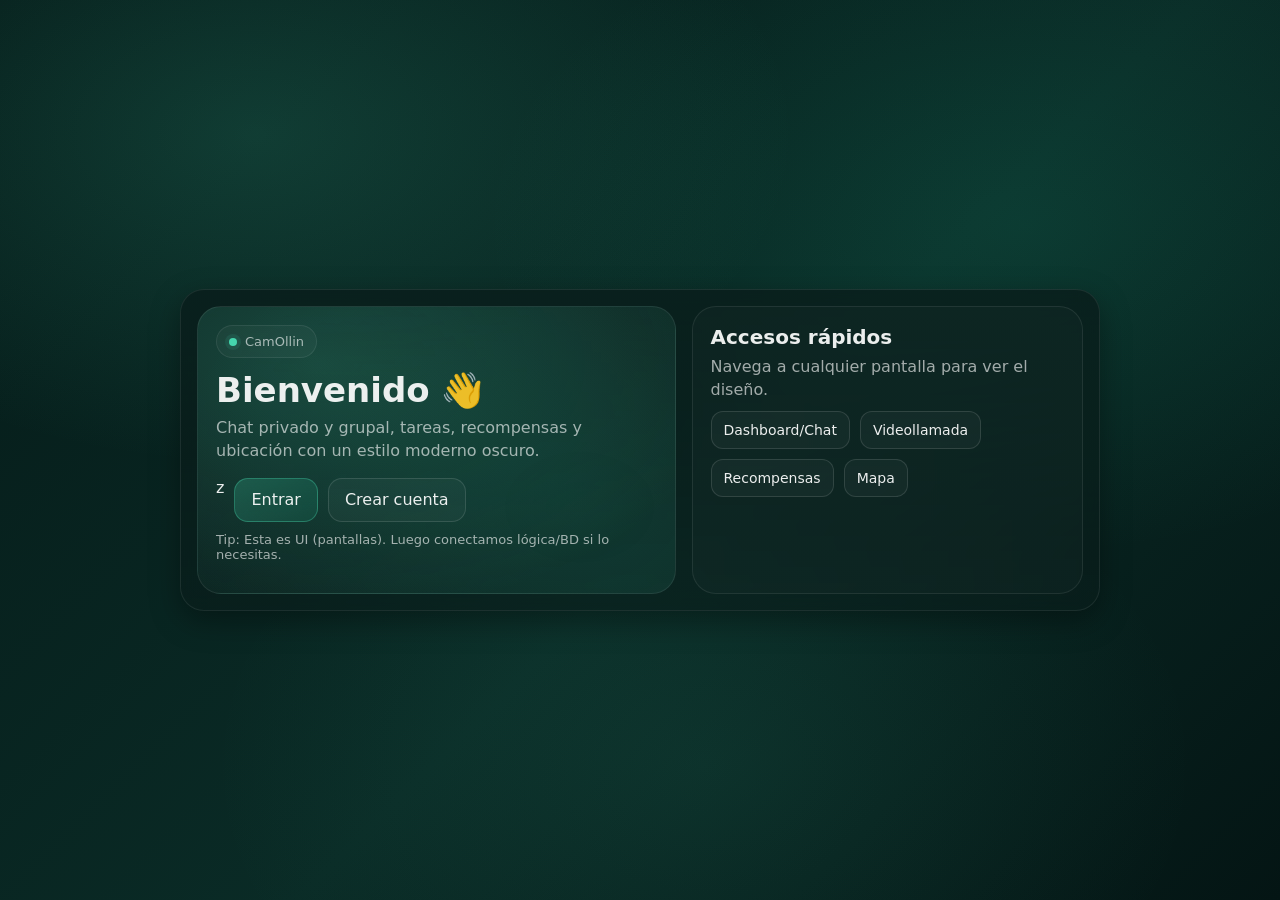
==== index.html @ 94127faa "Primer Commit" ====
<!doctype html>
<html lang="es">
<head>
  <meta charset="utf-8" />
  <meta name="viewport" content="width=device-width, initial-scale=1" />
  <link rel="stylesheet" href="styles.css" />
  <title>Bienvenida</title>
</head>
<body>
  <div class="auth">
    <div class="card authCard">
      <div class="hero">
        <div class="pill"><span class="badgeDot"></span> CamOllin</div>
        <h1 class="h1" style="margin-top:14px;">Bienvenido 👋</h1>
        <p class="p">Chat privado y grupal, tareas, recompensas y ubicación con un estilo moderno oscuro.</p>
        <div class="smallLinks" style="margin-top:16px;">z
          <a class="btn primary" href="login.html">Entrar</a>
          <a class="btn" href="registro.html">Crear cuenta</a>
        </div>
        <p class="help">Tip: Esta es UI (pantallas). Luego conectamos lógica/BD si lo necesitas.</p>
      </div>

      <div class="form">
        <h2 class="h2">Accesos rápidos</h2>
        <p class="p">Navega a cualquier pantalla para ver el diseño.</p>
        <div class="smallLinks">
          <a class="btn small" href="dashboard.html">Dashboard/Chat</a>
          <a class="btn small" href="videollamada.html">Videollamada</a>
          <a class="btn small" href="recompensas.html">Recompensas</a>
          <a class="btn small" href="mapa.html">Mapa</a>
        </div>
      </div>
    </div>
  </div>
</body>
</html>
---- styles.css ----
:root{
  --bg0:#051a18;
  --bg1:#0a2b26;
  --bg2:#041514;

  --panel:rgba(9, 28, 26, .78);
  --panel2:rgba(9, 28, 26, .62);
  --stroke:rgba(255,255,255,.08);
  --stroke2:rgba(255,255,255,.12);

  --text:rgba(255,255,255,.92);
  --muted:rgba(255,255,255,.62);
  --muted2:rgba(255,255,255,.42);

  --accent:#45d6ad;
  --accent2:#1bbd93;
  --danger:#ff6b6b;
  --warn:#ffd166;

  --shadow:0 18px 50px rgba(0,0,0,.45);
  --shadow2:0 10px 30px rgba(0,0,0,.35);

  --r12:12px;
  --r16:16px;
  --r20:20px;
  --r24:24px;

  --gap:14px;
  --max:1200px;
}

*{box-sizing:border-box}
html,body{height:100%}
body{
  margin:0;
  font-family: ui-sans-serif, system-ui, -apple-system, Segoe UI, Roboto, Arial, "Noto Sans", "Helvetica Neue", sans-serif;
  color:var(--text);
  background:
    radial-gradient(900px 550px at 20% 15%, rgba(69,214,173,.16), transparent 60%),
    radial-gradient(900px 550px at 80% 25%, rgba(27,189,147,.12), transparent 60%),
    radial-gradient(900px 650px at 55% 85%, rgba(69,214,173,.08), transparent 55%),
    linear-gradient(135deg, var(--bg0), var(--bg1) 55%, var(--bg2));
}

a{color:inherit; text-decoration:none}
a:hover{opacity:.95}

.container{max-width:var(--max); margin:0 auto; padding:28px}

.card{
  background:linear-gradient(180deg, var(--panel), var(--panel2));
  border:1px solid var(--stroke);
  border-radius:var(--r24);
  box-shadow:var(--shadow2);
  backdrop-filter: blur(10px);
}
.card.pad{padding:18px}

.pill{
  display:inline-flex; align-items:center; gap:8px;
  padding:8px 12px; border-radius:999px;
  border:1px solid var(--stroke);
  background:rgba(255,255,255,.03);
  color:var(--muted);
  font-size:13px;
}

.h1{font-size:34px; line-height:1.1; margin:0}
.h2{font-size:20px; margin:0}
.p{margin:6px 0 0; color:var(--muted); line-height:1.45}

.btn{
  display:inline-flex; align-items:center; justify-content:center; gap:10px;
  height:44px; padding:0 16px;
  border-radius:14px;
  border:1px solid var(--stroke2);
  background:rgba(255,255,255,.03);
  color:var(--text);
  cursor:pointer;
}
.btn:hover{border-color:rgba(255,255,255,.18)}
.btn.primary{
  background:linear-gradient(135deg, rgba(69,214,173,.22), rgba(27,189,147,.12));
  border-color:rgba(69,214,173,.35);
}
.btn.ghost{background:transparent}
.btn.danger{border-color:rgba(255,107,107,.35); background:rgba(255,107,107,.08)}
.btn.small{height:38px; border-radius:12px; padding:0 12px; font-size:14px}

.input, .select, .textarea{
  width:100%;
  background:rgba(255,255,255,.03);
  border:1px solid var(--stroke);
  border-radius:14px;
  padding:12px 12px;
  color:var(--text);
  outline:none;
}
.textarea{min-height:110px; resize:vertical}
.input:focus,.select:focus,.textarea:focus{
  border-color:rgba(69,214,173,.35);
  box-shadow:0 0 0 4px rgba(69,214,173,.08);
}

.grid2{display:grid; grid-template-columns:1fr 1fr; gap:14px}
.grid3{display:grid; grid-template-columns:repeat(3,1fr); gap:14px}
@media (max-width: 900px){
  .grid2,.grid3{grid-template-columns:1fr}
}

/* ===== App Layout (sidebar + main) ===== */
.app{
  height:100vh;
  display:grid;
  grid-template-columns: 290px 1fr;
  gap:18px;
  padding:18px;
}
@media (max-width: 1000px){
  .app{grid-template-columns:1fr}
}

.sidebar{
  padding:16px;
  border-radius:var(--r24);
  background:linear-gradient(180deg, rgba(8,25,23,.72), rgba(6,18,17,.55));
  border:1px solid var(--stroke);
  box-shadow:var(--shadow2);
}
.brand{
  display:flex; align-items:center; gap:10px;
  padding:10px 10px 16px;
}
.logo{
  width:34px; height:34px; border-radius:10px;
  background:linear-gradient(135deg, rgba(69,214,173,.35), rgba(27,189,147,.12));
  border:1px solid rgba(69,214,173,.35);
}
.brand b{letter-spacing:.2px}
.sideSection{margin-top:10px}
.nav{
  display:flex; flex-direction:column; gap:6px;
  margin-top:10px;
}
.nav a{
  display:flex; align-items:center; justify-content:space-between;
  padding:10px 12px;
  border-radius:14px;
  border:1px solid transparent;
  color:var(--muted);
}
.nav a:hover{background:rgba(255,255,255,.03); color:var(--text)}
.nav a.active{
  background:rgba(69,214,173,.10);
  border-color:rgba(69,214,173,.18);
  color:var(--text);
}

.list{
  margin-top:12px;
  display:flex; flex-direction:column; gap:8px;
  max-height:56vh; overflow:auto; padding-right:4px;
}
.list::-webkit-scrollbar{width:8px}
.list::-webkit-scrollbar-thumb{background:rgba(255,255,255,.08); border-radius:999px}
.item{
  display:flex; gap:10px; align-items:center;
  padding:10px;
  border-radius:16px;
  border:1px solid transparent;
  color:var(--muted);
}
.item:hover{background:rgba(255,255,255,.03); color:var(--text)}
.item.active{
  background:rgba(69,214,173,.10);
  border-color:rgba(69,214,173,.18);
  color:var(--text);
}
.avatar{
  width:34px; height:34px; border-radius:999px;
  background:rgba(255,255,255,.08);
  border:1px solid var(--stroke);
  display:grid; place-items:center;
  font-weight:700; color:rgba(255,255,255,.78);
}
.item .meta{font-size:12px; color:var(--muted2)}
.item .name{font-weight:650; color:var(--text); font-size:14px}

.main{
  display:grid;
  grid-template-rows: 62px 1fr 74px;
  gap:12px;
  min-width:0;
}

.topbar{
  display:flex; align-items:center; justify-content:space-between;
  padding:12px 14px;
  border-radius:var(--r24);
  background:linear-gradient(180deg, rgba(8,25,23,.72), rgba(6,18,17,.55));
  border:1px solid var(--stroke);
  box-shadow:var(--shadow2);
}
.topbar .left{display:flex; align-items:center; gap:10px}
.topbar .title{font-weight:750}
.topbar .sub{font-size:12px; color:var(--muted)}
.topbar .right{display:flex; align-items:center; gap:10px}

.stage{
  border-radius:var(--r24);
  background:linear-gradient(180deg, rgba(8,25,23,.45), rgba(6,18,17,.25));
  border:1px solid var(--stroke);
  box-shadow:var(--shadow2);
  overflow:hidden;
  min-height:0;
}

/* Chat view */
.chatWrap{
  height:100%;
  display:grid;
  grid-template-rows: 1fr;
}
.messages{
  padding:16px;
  overflow:auto;
}
.messages::-webkit-scrollbar{width:8px}
.messages::-webkit-scrollbar-thumb{background:rgba(255,255,255,.08); border-radius:999px}

.msg{
  max-width: 72%;
  margin: 10px 0;
  padding:10px 12px;
  border-radius: 18px;
  border:1px solid var(--stroke);
  background: rgba(12, 34, 32, .75);
}
.msg.mine{
  margin-left:auto;
  background: rgba(16, 52, 44, .65);
  border-color: rgba(69,214,173,.18);
}
.msg .who{font-size:12px; color:rgba(69,214,173,.85); font-weight:650}
.msg .time{font-size:12px; color:var(--muted2); margin-left:8px}
.msg .text{margin-top:6px; color:var(--text); line-height:1.35}
.msg .metaRow{display:flex; align-items:center; justify-content:space-between; gap:10px}

.composer{
  display:flex; align-items:center; gap:10px;
  padding:12px 14px;
  border-radius:var(--r24);
  background:linear-gradient(180deg, rgba(8,25,23,.72), rgba(6,18,17,.55));
  border:1px solid var(--stroke);
  box-shadow:var(--shadow2);
}
.composer .box{
  flex:1;
  display:flex; align-items:center; gap:10px;
  padding:10px 12px;
  border:1px solid var(--stroke);
  border-radius:18px;
  background:rgba(255,255,255,.03);
}
.iconBtn{
  width:36px; height:36px; border-radius:12px;
  border:1px solid var(--stroke);
  background:rgba(255,255,255,.02);
  display:grid; place-items:center;
  cursor:pointer;
}
.iconBtn:hover{border-color:rgba(255,255,255,.18)}
.composer input{
  flex:1;
  border:none;
  background:transparent;
  color:var(--text);
  outline:none;
  font-size:15px;
}
kbd{
  font-size:11px;
  color:var(--muted2);
  border:1px solid var(--stroke);
  border-bottom-color:rgba(255,255,255,.18);
  padding:2px 6px;
  border-radius:8px;
  background:rgba(255,255,255,.02);
}

/* Auth pages */
.auth{
  min-height:100vh;
  display:grid;
  place-items:center;
  padding:28px;
}
.authCard{
  width:min(920px, 100%);
  display:grid;
  grid-template-columns: 1.1fr .9fr;
  gap:16px;
  padding:16px;
}
@media (max-width: 900px){
  .authCard{grid-template-columns:1fr}
}
.hero{
  padding:18px;
  border-radius:var(--r24);
  border:1px solid var(--stroke);
  background:
    radial-gradient(700px 420px at 25% 20%, rgba(69,214,173,.20), transparent 60%),
    radial-gradient(700px 520px at 80% 70%, rgba(27,189,147,.12), transparent 60%),
    rgba(255,255,255,.02);
}
.form{
  padding:18px;
  border-radius:var(--r24);
  border:1px solid var(--stroke);
  background:rgba(255,255,255,.02);
}
.form .row{display:grid; grid-template-columns:1fr 1fr; gap:12px}
@media (max-width: 900px){ .form .row{grid-template-columns:1fr} }
.help{font-size:13px; color:var(--muted); margin-top:10px}
.smallLinks{display:flex; gap:10px; flex-wrap:wrap; margin-top:10px}
.badgeDot{
  width:8px; height:8px; border-radius:999px;
  background:var(--accent);
  box-shadow:0 0 0 4px rgba(69,214,173,.10);
}
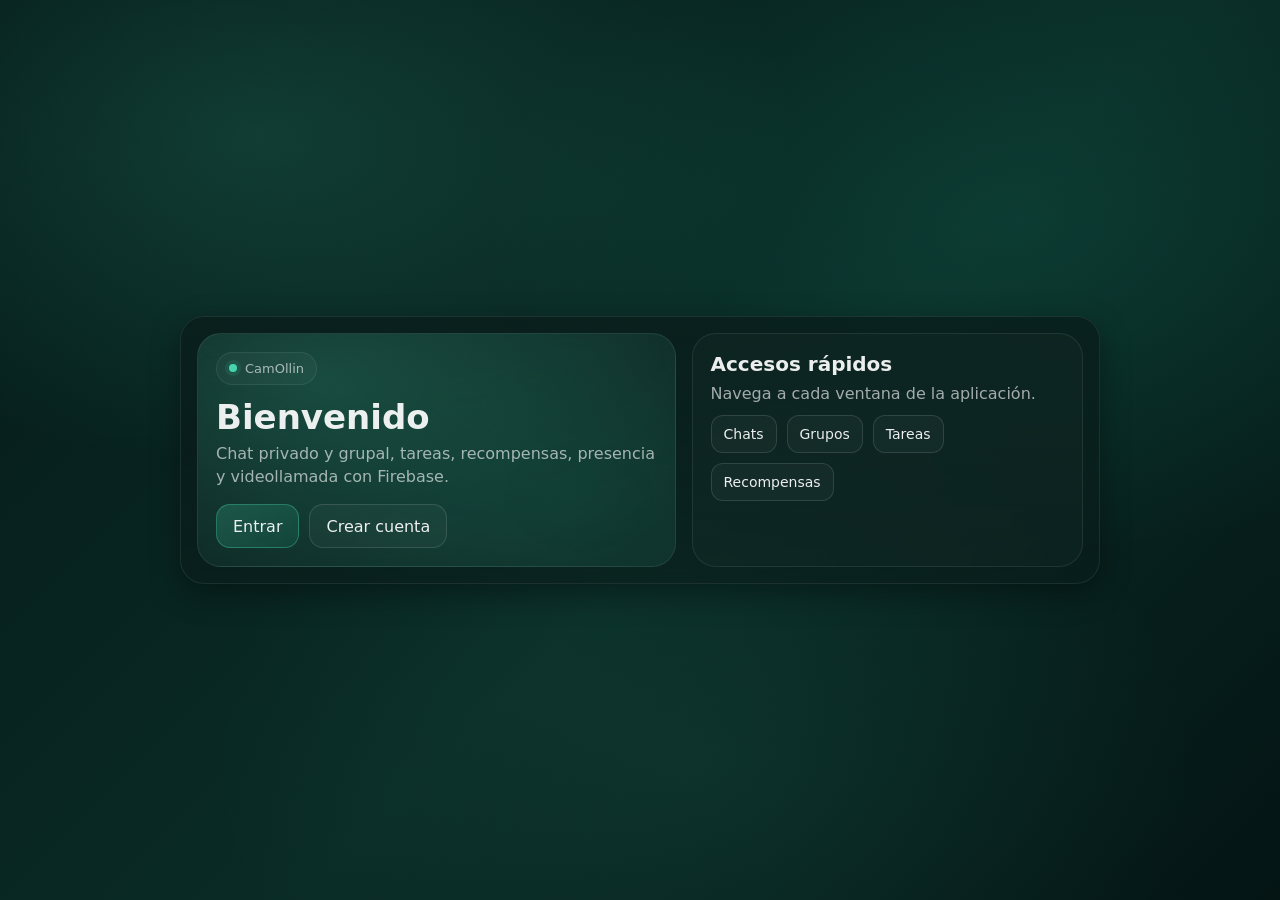
==== commit 1307e2e8: "cambios y separacion d ventanas" ====
--- a/index.html
+++ b/index.html
@@ -11,26 +11,25 @@
     <div class="card authCard">
       <div class="hero">
         <div class="pill"><span class="badgeDot"></span> CamOllin</div>
-        <h1 class="h1" style="margin-top:14px;">Bienvenido 👋</h1>
-        <p class="p">Chat privado y grupal, tareas, recompensas y ubicación con un estilo moderno oscuro.</p>
-        <div class="smallLinks" style="margin-top:16px;">z
+        <h1 class="h1" style="margin-top:14px;">Bienvenido</h1>
+        <p class="p">Chat privado y grupal, tareas, recompensas, presencia y videollamada con Firebase.</p>
+        <div class="smallLinks" style="margin-top:16px;">
           <a class="btn primary" href="login.html">Entrar</a>
           <a class="btn" href="registro.html">Crear cuenta</a>
         </div>
-        <p class="help">Tip: Esta es UI (pantallas). Luego conectamos lógica/BD si lo necesitas.</p>
       </div>
 
       <div class="form">
         <h2 class="h2">Accesos rápidos</h2>
-        <p class="p">Navega a cualquier pantalla para ver el diseño.</p>
+        <p class="p">Navega a cada ventana de la aplicación.</p>
         <div class="smallLinks">
-          <a class="btn small" href="dashboard.html">Dashboard/Chat</a>
-          <a class="btn small" href="videollamada.html">Videollamada</a>
+          <a class="btn small" href="dashboard.html">Chats</a>
+          <a class="btn small" href="crear-grupo.html">Grupos</a>
+          <a class="btn small" href="tareas-grupo.html">Tareas</a>
           <a class="btn small" href="recompensas.html">Recompensas</a>
-          <a class="btn small" href="mapa.html">Mapa</a>
         </div>
       </div>
     </div>
   </div>
 </body>
-</html>+</html>
--- a/styles.css
+++ b/styles.css
@@ -86,6 +86,7 @@
 .btn.ghost{background:transparent}
 .btn.danger{border-color:rgba(255,107,107,.35); background:rgba(255,107,107,.08)}
 .btn.small{height:38px; border-radius:12px; padding:0 12px; font-size:14px}
+.btn.disabled{opacity:.45; pointer-events:none}
 
 .input, .select, .textarea{
   width:100%;
@@ -117,7 +118,8 @@
   padding:18px;
 }
 @media (max-width: 1000px){
-  .app{grid-template-columns:1fr}
+  .app{grid-template-columns:1fr; height:auto; min-height:100vh}
+  .main{min-height:72vh}
 }
 
 .sidebar{
@@ -163,6 +165,7 @@
 }
 .list::-webkit-scrollbar{width:8px}
 .list::-webkit-scrollbar-thumb{background:rgba(255,255,255,.08); border-radius:999px}
+.list.compact{max-height:30vh}
 .item{
   display:flex; gap:10px; align-items:center;
   padding:10px;
@@ -185,6 +188,90 @@
 }
 .item .meta{font-size:12px; color:var(--muted2)}
 .item .name{font-weight:650; color:var(--text); font-size:14px}
+.itemText{min-width:0}
+.mutedBlock,.emptyState{
+  color:var(--muted);
+  padding:18px;
+  text-align:center;
+}
+.withStatus{position:relative}
+.statusDot{
+  width:10px;
+  height:10px;
+  border-radius:999px;
+  background:var(--muted2);
+  border:2px solid #08201d;
+  position:absolute;
+  right:-1px;
+  bottom:-1px;
+}
+.statusDot.online{
+  background:var(--accent);
+  box-shadow:0 0 0 4px rgba(69,214,173,.12);
+}
+.stackList{
+  margin-top:12px;
+  display:grid;
+  gap:8px;
+  max-height:360px;
+  overflow:auto;
+}
+.checkRow{
+  display:flex;
+  align-items:center;
+  gap:10px;
+  padding:10px;
+  border:1px solid var(--stroke);
+  border-radius:14px;
+  color:var(--muted);
+}
+.checkRow small{color:var(--muted2)}
+.item.bordered{
+  border:1px solid var(--stroke);
+  margin-top:10px;
+}
+.compactSelect{
+  width:auto;
+  min-width:180px;
+  height:38px;
+  padding:0 10px;
+}
+.videoStage{
+  position:relative;
+  display:grid;
+  place-items:center;
+  min-height:0;
+}
+.remoteVideo{
+  width:100%;
+  height:100%;
+  display:grid;
+  place-items:center;
+  color:var(--muted);
+  background:rgba(0,0,0,.24);
+}
+.localVideo{
+  position:absolute;
+  right:18px;
+  bottom:18px;
+  width:min(260px, 36vw);
+  aspect-ratio:16/10;
+  object-fit:cover;
+  border:1px solid var(--stroke2);
+  border-radius:16px;
+  background:rgba(255,255,255,.04);
+  box-shadow:var(--shadow2);
+}
+.worldHero{
+  min-height:220px;
+  display:flex;
+  align-items:flex-end;
+  background:
+    linear-gradient(90deg, rgba(4,21,20,.76), rgba(4,21,20,.22)),
+    radial-gradient(700px 260px at 80% 20%, rgba(69,214,173,.24), transparent 60%),
+    linear-gradient(135deg, rgba(14,111,84,.72), rgba(8,42,38,.84));
+  overflow:hidden;
+}
 
 .main{
   display:grid;
@@ -238,9 +325,14 @@
 }
 .msg.mine{
   margin-left:auto;
-  background: rgba(16, 52, 44, .65);
+  background: rgba(28, 89, 68, .82);
   border-color: rgba(69,214,173,.18);
 }
+.msg.theirs{
+  background: var(--bubble, rgba(42,42,42,.86));
+  border-color: rgba(255,255,255,.10);
+}
+.msg.groupMsg.theirs .who{color:rgba(255,255,255,.84)}
 .msg .who{font-size:12px; color:rgba(69,214,173,.85); font-weight:650}
 .msg .time{font-size:12px; color:var(--muted2); margin-left:8px}
 .msg .text{margin-top:6px; color:var(--text); line-height:1.35}
@@ -328,4 +420,4 @@
   width:8px; height:8px; border-radius:999px;
   background:var(--accent);
   box-shadow:0 0 0 4px rgba(69,214,173,.10);
-}+}
